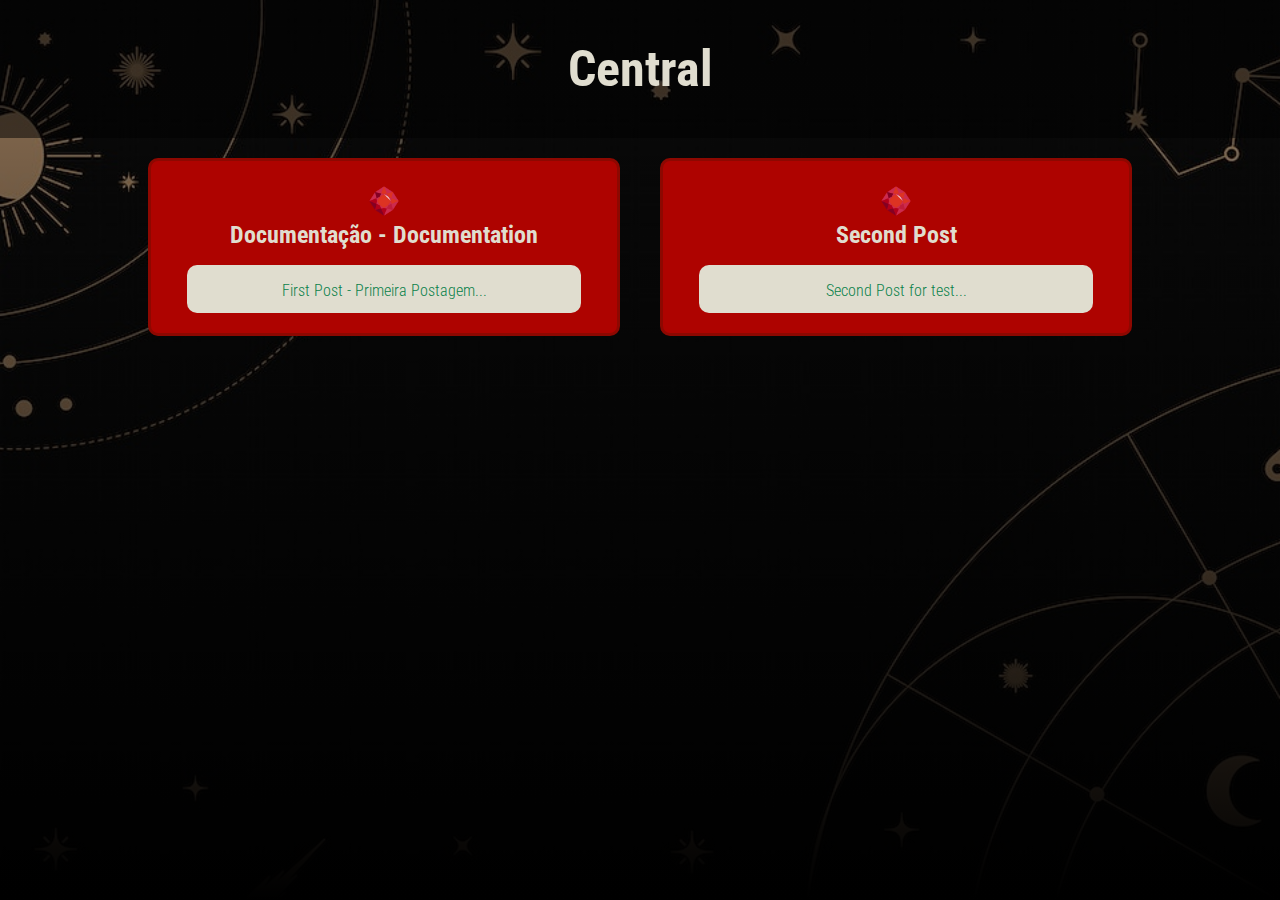
==== index.html @ 16d88fd0 "fix: fixing the structure to run github pages" ====
<!DOCTYPE html>
<html lang="en">
<head>
    <meta charset="UTF-8">
    <meta name="viewport" content="width=device-width, initial-scale=1.0">
    <link rel="stylesheet" href="assets/style.css">
    <link rel="preconnect" href="https://fonts.googleapis.com">
    <link rel="preconnect" href="https://fonts.gstatic.com" crossorigin>
    <link href="https://fonts.googleapis.com/css2?family=Barlow+Condensed:wght@200;400;500&family=Roboto+Condensed:wght@100;300;400&display=swap" rel="stylesheet">
    <link rel="shortcut icon" href="assets/img/post_gem.png" type="image/x-icon">
    <title>Blog Central</title>

</head>
<body>
    <header>
        <h1>Central</h1>
    </header>
    <ul>
        

        <a href="Documentação - Documentation.html">
            <li class="post_box">
                <img src="assets/img/post_gem.png" alt="">
                <h2 href="" class="post_link">Documentação - Documentation </h2>
                <div class="post_description">First Post - Primeira Postagem...</div>
            </li>
        </a>    

        

        <a href="Second Post.html">
            <li class="post_box">
                <img src="assets/img/post_gem.png" alt="">
                <h2 href="" class="post_link">Second Post </h2>
                <div class="post_description">Second Post for test...</div>
            </li>
        </a>    

        
    </ul>

   

</body>
</html>
---- assets/style.css ----
* {
    padding: 0;
    margin: 0;
    font-family: 'Roboto Condensed', sans-serif;
}

:root {
    --header-color: #121619;
    --font-color: #E0DDCF;
    --background-color: #121619;
    color: var(--font-color);
    --background-post-color-ative:#8D0801 ;
    --backgroud-post-color: #ae0300;
}

a {
    text-decoration: none;
    color: var(--font-color);
    width: 40vw;
}

.post_body {
    background:
        linear-gradient(rgba(0,0,0,0.8), rgba(0,0,0,1)),
        url('assets/img/background.jpg');
    background-position: center;
    padding: 10rem;
}

body {
    /* background-color: var(--background-color); */
    background:
        linear-gradient(rgba(0,0,0,0.3), rgba(0,0,0,1)),
        url('/assets/img/background.jpg');
    background-position: center; /* Centraliza a imagem no corpo */
    background-repeat: no-repeat; 
    height: 100vh;
    background-size: cover;
}



/* INDEX TEMPLATE */
header {
    background: linear-gradient(rgba(0,0,0,0.6), rgba(0,0,0,0.5));
    padding: 40px;
    color: var(--font-color);
    display: flex;
    justify-content: center;
    font-size: 25px;
    align-items: center;
}

ul {
    display: flex;
    justify-content: center;
    flex-wrap: wrap;
}


.post_box {
    display: flex;
    flex-direction: column;
    background-color: var(--backgroud-post-color);
    margin: 20px;
    padding: 20px;
    align-items: center;
    border: 3px solid var(--background-post-color-ative);
    border-radius: 10px;
    transition: background-color .2s ease;

}

.post_box img {
    height: 40px;
    transition: transform .5s ease;
}

.post_box img:hover {
    transform: scale(1.5);
}

.post_box:hover {
    background-color: var(--background-post-color-ative);
}

.post_box a{
    font-size: 20px;
}

.post_box .post_description {
    font-size: 16px;
    background-color: var(--font-color);
    height: 1rem;
    margin-top: 1rem;
    padding: 1rem;
    width: 85%;
    color: #09814A;
    border-radius: 10px;
    font-weight: 300;
    text-align: center;
}



/* POST TEMPLATE */

.post_title {
    padding: 1.5rem 1.5rem 0rem 1.5rem;
    display: flex;
    justify-content: center;
    font-size: 40px;
    margin-top: 5rem;
}

.post_author {
    display: flex;
    justify-content: center; 
    font-weight: 300;
    margin-bottom: 1rem;
}

.post_content {
    margin: 2rem;
    font-size: 20px;
    font-weight: 300;
    background-color: var(--font-color);
    padding: 4rem;
    color: var(--background-color);
    border-radius: 20px;
    
}

.post_content ul {
    display: flex;
    flex-direction: column;
}

p {
    margin: 2rem;
}

.back-button {
    width: auto;
    height: auto;

    position: fixed;
    top: 30px;
    left: 50px;
    font-size: 40px;
    border-radius: 100px;
    padding: 10px 16px;
    background-color: var(--backgroud-post-color);
}
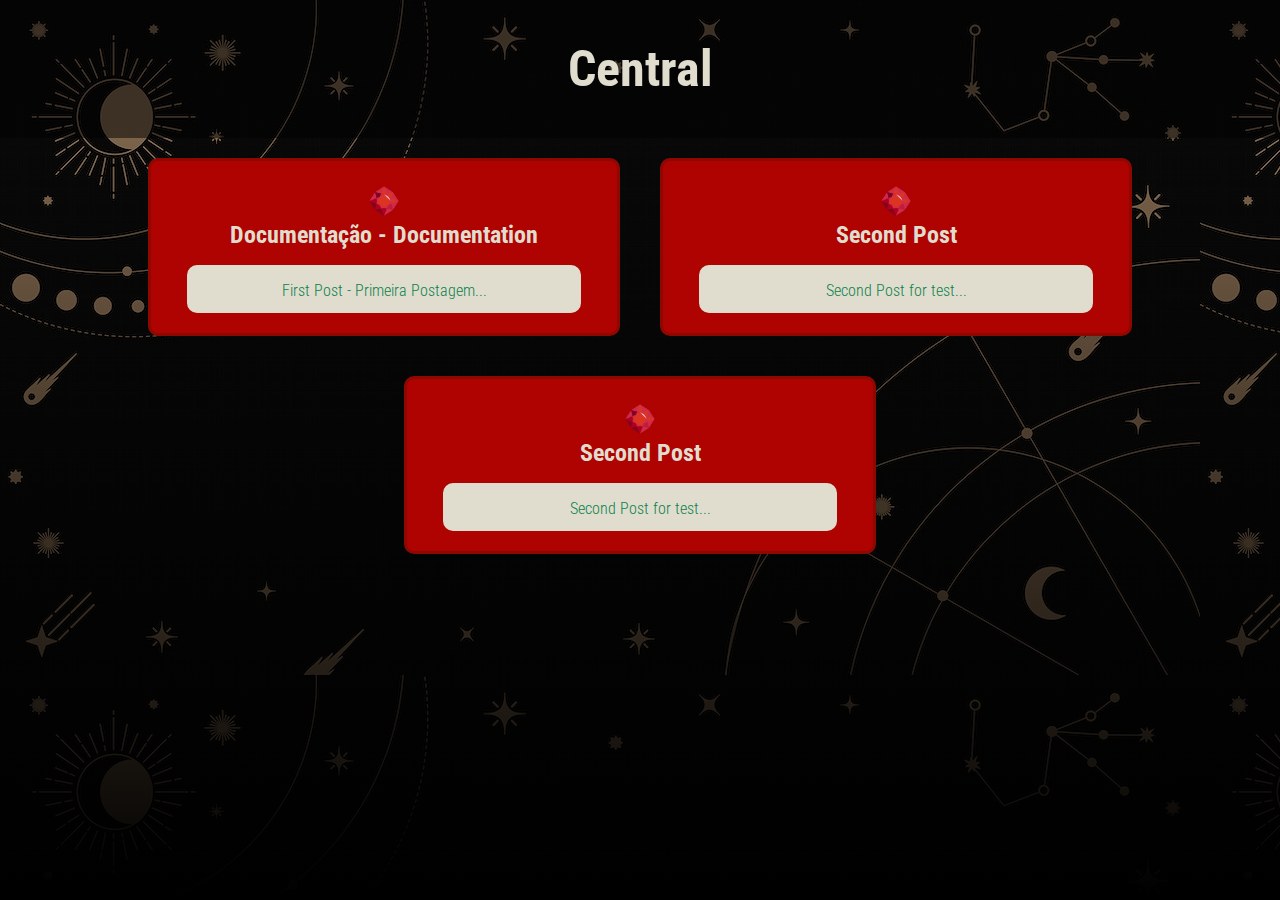
==== commit 3aefff76: "fix: last adjusts" ====
--- a/index.html
+++ b/index.html
@@ -37,6 +37,16 @@
         </a>    
 
         
+
+        <a href="Second Post.html">
+            <li class="post_box">
+                <img src="assets/img/post_gem.png" alt="">
+                <h2 href="" class="post_link">Second Post </h2>
+                <div class="post_description">Second Post for test...</div>
+            </li>
+        </a>    
+
+        
     </ul>
 
    
--- a/assets/style.css
+++ b/assets/style.css
@@ -28,14 +28,14 @@
 }
 
 body {
-    /* background-color: var(--background-color); */
-    background:
-        linear-gradient(rgba(0,0,0,0.3), rgba(0,0,0,1)),
-        url('/assets/img/background.jpg');
+    
     background-position: center; /* Centraliza a imagem no corpo */
     background-repeat: no-repeat; 
     height: 100vh;
     background-size: cover;
+    background:
+        linear-gradient(rgba(0,0,0,0.3), rgba(0,0,0,1)),
+        url('img/background.jpg');
 }
 
 
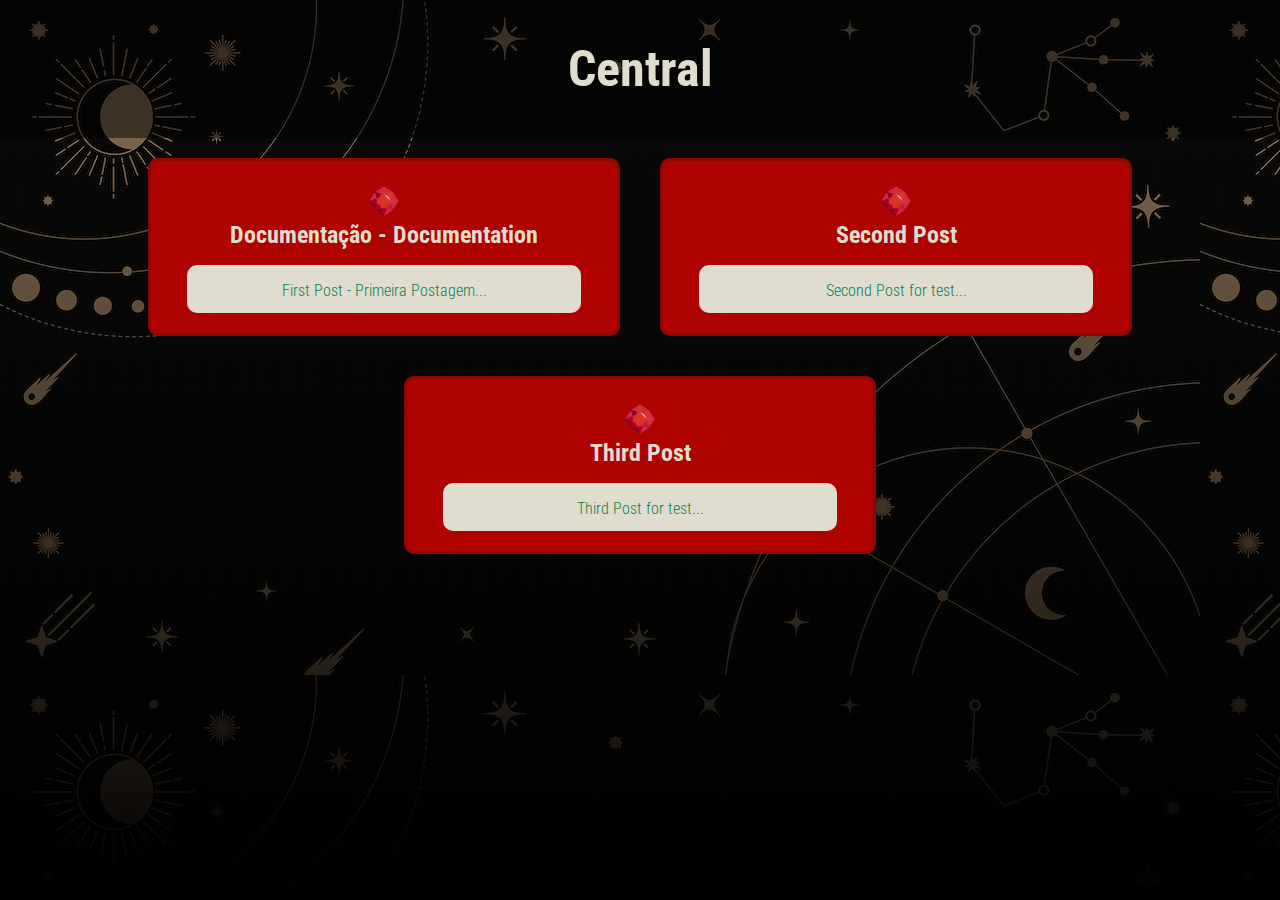
==== commit 40792040: "fix: updating main branch" ====
--- a/index.html
+++ b/index.html
@@ -38,11 +38,11 @@
 
         
 
-        <a href="Second Post.html">
+        <a href="Third Post.html">
             <li class="post_box">
                 <img src="assets/img/post_gem.png" alt="">
-                <h2 href="" class="post_link">Second Post </h2>
-                <div class="post_description">Second Post for test...</div>
+                <h2 href="" class="post_link">Third Post </h2>
+                <div class="post_description">Third Post for test...</div>
             </li>
         </a>    
 
